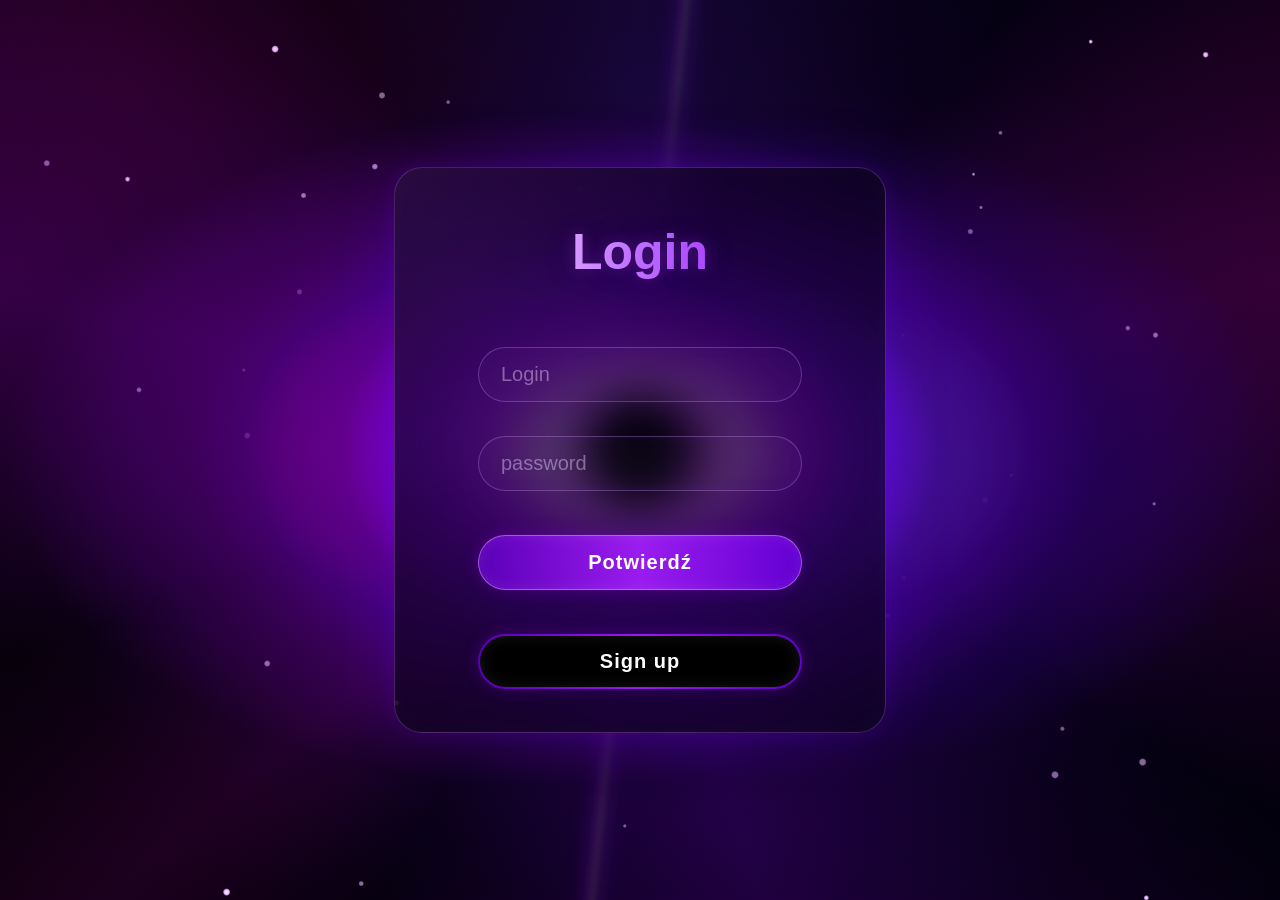
==== index.html @ 1602246d "change html file to index.html" ====
<!DOCTYPE html>
<html lang="pl">
<head>
    <meta charset="UTF-8">
    <title>logowanie</title>
    <link rel="stylesheet" href="style.css">
</head>
<body>
    <main>
        <div id="logowanie">
            <h1>Login</h1><br>
            <form action="logowanie.html">
                <input type="text" name="login" id="loginInput" placeholder="Login"><br><br>
                <input type="password" name="password" id="passwordInput" placeholder="password"><br><br>
                <input type="submit" value="Potwierdź" id="submitInput">
            </form><br>
            <button class="changeType" type="button">Sign up</button>
        </div>
        <div id="rejestrowanie">
            <h1>Sign-up</h1><br>
            <form action="logowanie.html">
                <input type="text" name="login" id="loginInputRejestrowanie" placeholder="Login"><br><br>
                <input type="password" name="password" id="passwordInputRejestrowanie" placeholder="password"><br><br>
                <input type="password" name="passwordAgain" id="passwordInputAgain" placeholder="type your password again"><br><br>
                <input type="submit" value="Potwierdź" id="submitInputRejestrowanie">
            </form><br>
            <button class="changeType" type="button">Login</button>
        </div>
    </main>
    <script src="jquery-4.0.0.min.js"></script>
    <script src="backgroundLogic.js"></script>
    <script src="passwordLogic.js"></script>
    <script src="script.js"></script>
</body>
</html>
---- style.css ----
#rejestrowanie {
    display: none;
}
main {
    align-content: center;
    width: 100%;
    min-height: 100vh;

}
body {
    margin: 0;
    min-height: 100vh;
    overflow: hidden;
    background:
        transparent;
}
#logowanie,
#rejestrowanie {
    transform: translate(-50%, -50%);
    position: absolute;
    top: 50%;
    left: 50%;
    text-align: center;
    width: 450px;
    min-height: 450px;
    padding: 35px 20px;
    background:
        radial-gradient(
            circle at top left,
            rgba(183, 70, 255, 0.12),
            transparent 45%
        ),
        rgba(10, 3, 24, 0.65);
    border: 1px solid rgba(210, 130, 255, 0.25);
    box-shadow:
        0 0 20px rgba(130, 0, 255, 0.15),
        0 0 70px rgba(100, 0, 255, 0.12),
        inset 0 0 30px rgba(255, 255, 255, 0.025);

    backdrop-filter: blur(22px);
    border-radius: 28px;
    transition:
        box-shadow 0.3s ease,
        border 0.3s ease;
    
}

#logowanie:hover,
#rejestrowanie:hover {
    border: 1px solid rgba(210, 130, 255, 0.4);

    box-shadow:
        0 0 25px rgba(160, 0, 255, 0.22),
        0 0 90px rgba(100, 0, 255, 0.15),
        inset 0 0 30px rgba(255, 255, 255, 0.035);
}

h1 {
    margin: 20px 0 40px;

    font-family:
        'Lucida Sans',
        'Lucida Sans Regular',
        'Lucida Grande',
        'Lucida Sans Unicode',
        Geneva,
        Verdana,
        sans-serif;

    font-size: 50px;
    font-weight: 700;

    background: linear-gradient(
        90deg,
        rgb(255, 255, 255),
        rgb(220, 170, 255),
        rgb(171, 70, 255),
        rgb(230, 180, 255)
    );

    background-clip: text;
    color: transparent;

    text-shadow:
        0 0 15px rgba(190, 80, 255, 0.25),
        0 0 35px rgba(120, 0, 255, 0.18);
}

input,
button {
    box-sizing: border-box;
    width: 72%;
    height: 55px;
    margin: 8px 0;
    padding: 8px 22px;
    border-radius: 999px;
    font-size: 20px;
    color: white;
    outline: none;
    transition: 0.25s
}

input {
    background: rgba(255, 255, 255, 0.025);
    border: 1px solid rgba(210, 150, 255, 0.3);
    box-shadow:
        inset 0 0 15px rgba(160, 0, 255, 0.04);
}

input::placeholder {
    color: rgba(230, 210, 255, 0.45);
}



input:hover {
    border-color: rgba(210, 130, 255, 0.55);

    background: rgba(150, 30, 255, 0.04);
}

input:focus {
    border-color: rgb(190, 90, 255);

    background: rgba(150, 40, 255, 0.06);

    box-shadow:
        0 0 8px rgba(190, 70, 255, 0.4),
        0 0 25px rgba(130, 0, 255, 0.2),
        inset 0 0 15px rgba(190, 80, 255, 0.05);
}

button,
input[type="submit"] {
    margin-top: 18px;

    cursor: pointer;

    border: 1px solid rgba(220, 150, 255, 0.55);

    background:
        linear-gradient(
            90deg,
            rgba(100, 0, 200, 0.85),
            rgba(165, 30, 255, 0.9),
            rgba(110, 0, 230, 0.85)
        );

    box-shadow:
        0 0 15px rgba(160, 0, 255, 0.25),
        inset 0 0 15px rgba(255, 255, 255, 0.08);

    font-weight: bold;

    letter-spacing: 1px;
}
button {
    border: 2px solid transparent;
    border-radius: 999px;

    background:
        linear-gradient(black, black) padding-box,
        linear-gradient(
            90deg,
            rgba(100, 0, 200, 0.85),
            rgba(165, 30, 255, 0.9),
            rgba(110, 0, 230, 0.85)
        ) border-box;
}

input[type="submit"]:hover {
    transform: translateY(-2px) scale(1.015);

    background:
        linear-gradient(
            90deg,
            rgba(125, 0, 230, 0.95),
            rgba(195, 60, 255, 1),
            rgba(135, 20, 255, 0.95)
        );

    box-shadow:
        0 0 12px rgba(220, 130, 255, 0.65),
        0 0 35px rgba(150, 0, 255, 0.4),
        inset 0 0 20px rgba(255, 255, 255, 0.1);
}
button:hover {
    transform: translateY(-2px) scale(1.015);
    border: 4px solid transparent;
    background:
        linear-gradient(black, black) padding-box,
        linear-gradient(
            90deg,
            rgba(100, 0, 200, 0.85),
            rgba(165, 30, 255, 0.9),
            rgba(110, 0, 230, 0.85)
        ) border-box;
    box-shadow:
        0 0 12px rgba(220, 130, 255, 0.65),
        0 0 35px rgba(150, 0, 255, 0.4),
        inset 0 0 20px rgba(255, 255, 255, 0.1),
        inset 0 0 20px rgba(150, 0, 255, 0.8);
}
button:active,
input[type="submit"]:active {
    transform: scale(0.97);
}
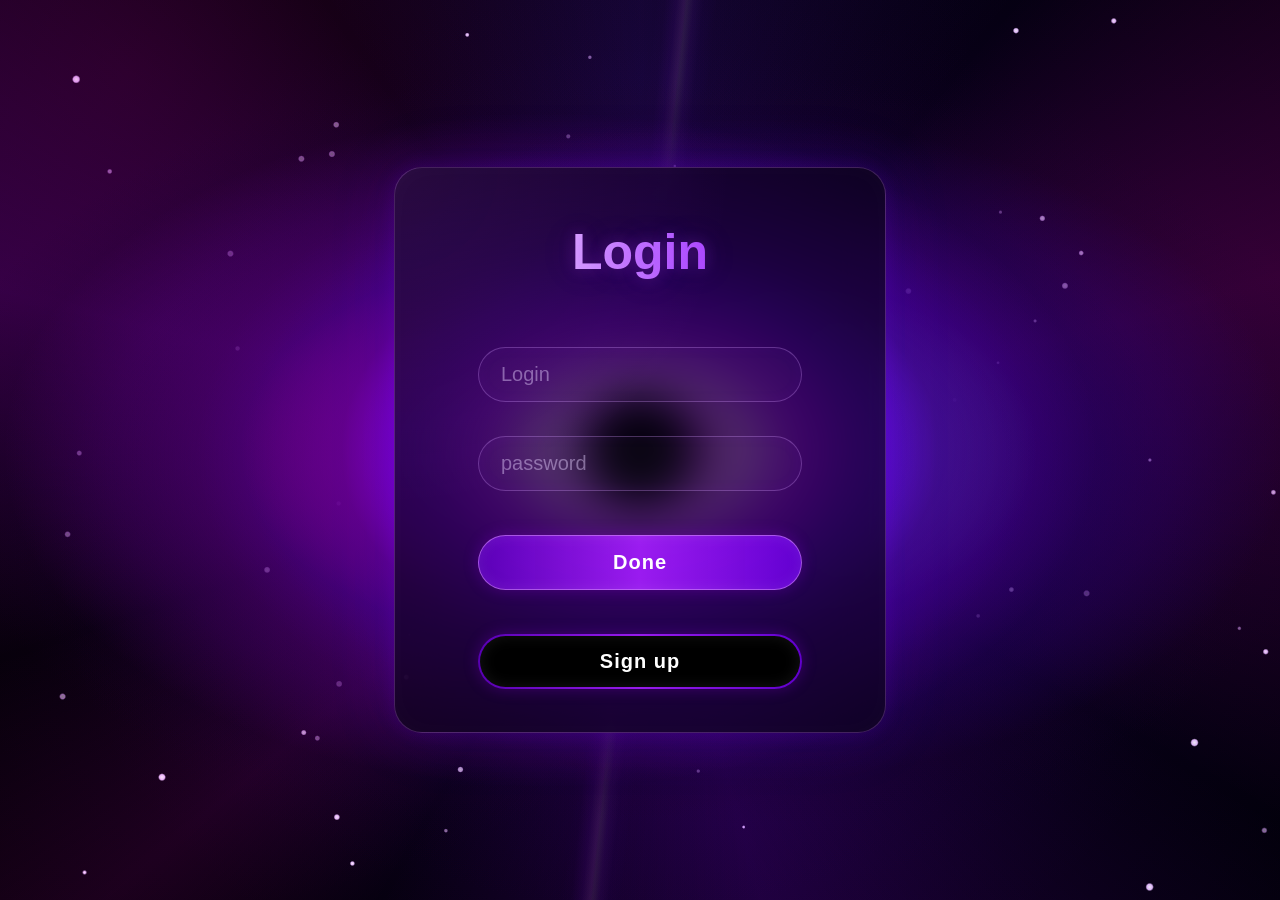
==== commit 54ddc23b: "Update index.html" ====
--- a/index.html
+++ b/index.html
@@ -12,7 +12,7 @@
             <form action="logowanie.html">
                 <input type="text" name="login" id="loginInput" placeholder="Login"><br><br>
                 <input type="password" name="password" id="passwordInput" placeholder="password"><br><br>
-                <input type="submit" value="Potwierdź" id="submitInput">
+                <input type="submit" value="Done" id="submitInput">
             </form><br>
             <button class="changeType" type="button">Sign up</button>
         </div>
@@ -22,7 +22,7 @@
                 <input type="text" name="login" id="loginInputRejestrowanie" placeholder="Login"><br><br>
                 <input type="password" name="password" id="passwordInputRejestrowanie" placeholder="password"><br><br>
                 <input type="password" name="passwordAgain" id="passwordInputAgain" placeholder="type your password again"><br><br>
-                <input type="submit" value="Potwierdź" id="submitInputRejestrowanie">
+                <input type="submit" value="Done" id="submitInputRejestrowanie">
             </form><br>
             <button class="changeType" type="button">Login</button>
         </div>
@@ -32,4 +32,4 @@
     <script src="passwordLogic.js"></script>
     <script src="script.js"></script>
 </body>
-</html>+</html>
